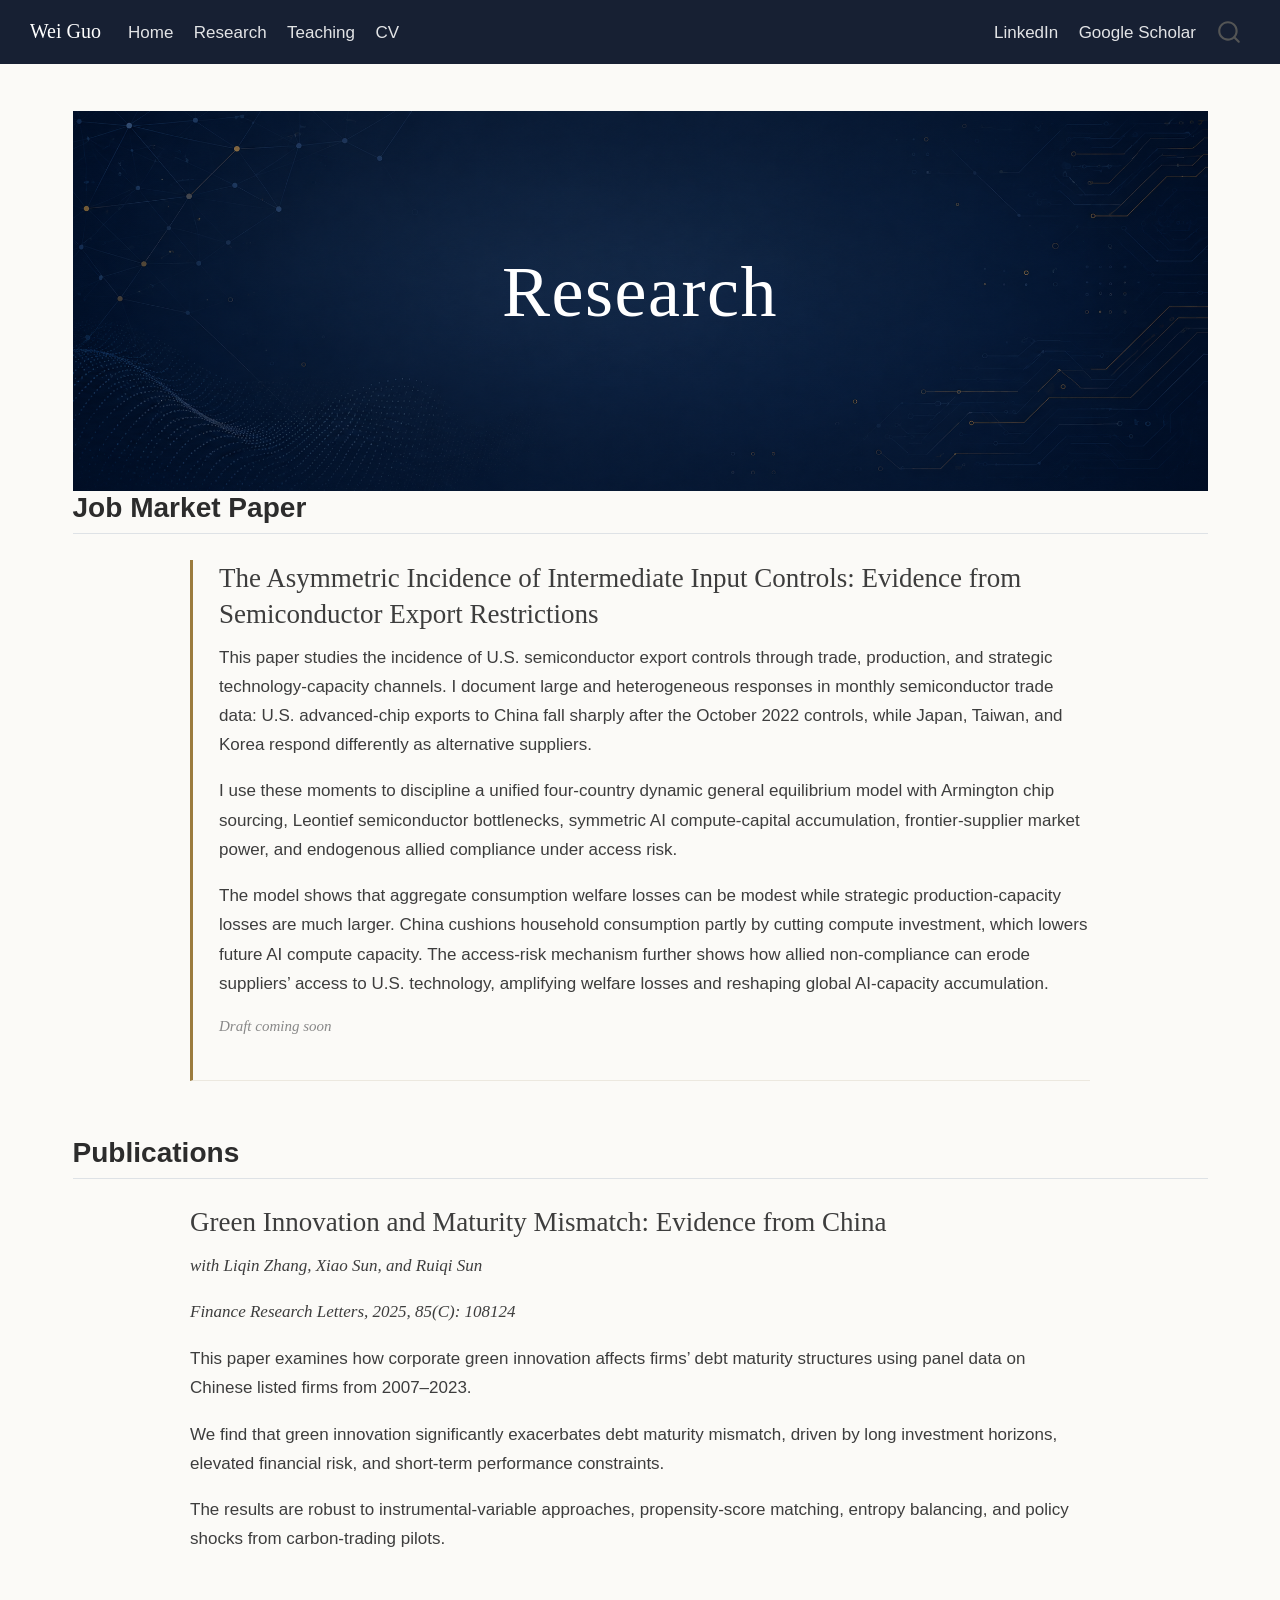
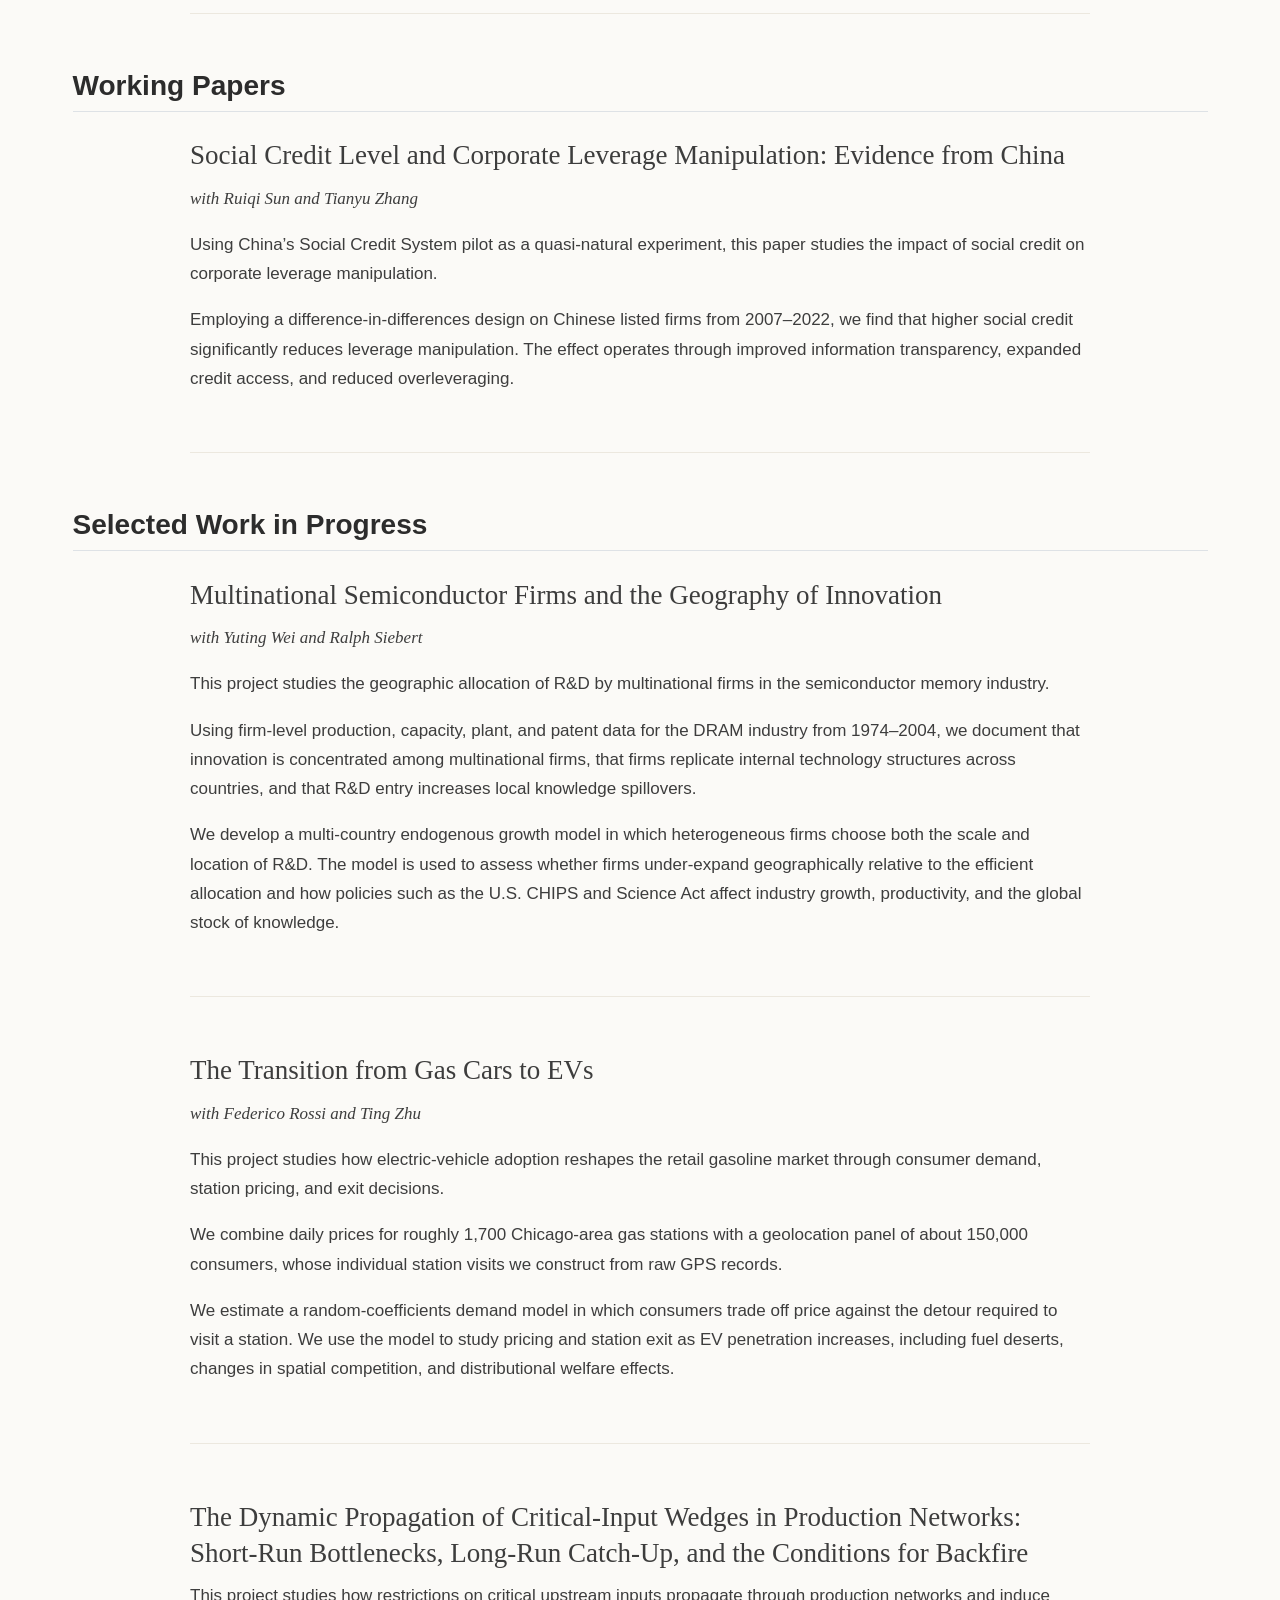
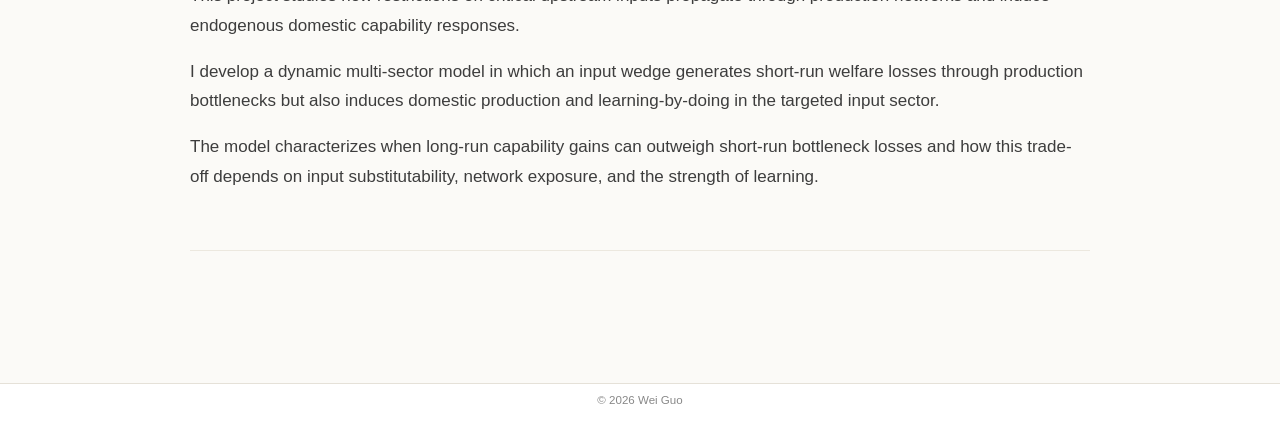
==== docs/research.html @ 5f8e98b6 "Publish academic website" ====
<!DOCTYPE html>
<html xmlns="http://www.w3.org/1999/xhtml" lang="en" xml:lang="en"><head>

<meta charset="utf-8">
<meta name="generator" content="quarto-1.10.18">

<meta name="viewport" content="width=device-width, initial-scale=1.0, user-scalable=yes">


<title>Research – Wei Guo</title>
<style>
/* Default styles provided by pandoc.
** See https://pandoc.org/MANUAL.html#variables-for-html for config info.
*/
span.smallcaps{font-variant: small-caps;}
div.columns{display: flex; gap: 1.5em;}
div.column{flex: auto;}
@media screen {
div.columns{gap: min(4vw, 1.5em);}
div.column{overflow-x: auto;}
}
div.hanging-indent{margin-left: 1.5em; text-indent: -1.5em;}
ul.task-list{list-style: none;}
ul.task-list li input[type="checkbox"] {
  width: 0.8em;
  margin: 0 0.8em 0.2em -1em; /* quarto-specific, see https://github.com/quarto-dev/quarto-cli/issues/4556 */ 
  vertical-align: middle;
}
</style>


<script src="site_libs/quarto-nav/quarto-nav.js"></script>
<script src="site_libs/quarto-nav/headroom.min.js"></script>
<script src="site_libs/clipboard/clipboard.min.js"></script>
<script src="site_libs/quarto-search/autocomplete.umd.js"></script>
<script src="site_libs/quarto-search/fuse.min.js"></script>
<script src="site_libs/quarto-search/quarto-search.js"></script>
<meta name="quarto:offset" content="./">
<script src="site_libs/quarto-html/quarto.js" type="module"></script>
<script src="site_libs/quarto-html/tabsets/tabsets.js" type="module"></script>
<script src="site_libs/quarto-html/popper.min.js"></script>
<script src="site_libs/quarto-html/tippy.umd.min.js"></script>
<link href="site_libs/quarto-html/tippy.css" rel="stylesheet">
<link href="site_libs/quarto-html/quarto-syntax-highlighting-64a204ab8560d761af7679ceaba22944.css" rel="stylesheet" id="quarto-text-highlighting-styles">
<script src="site_libs/bootstrap/bootstrap.min.js"></script>
<link href="site_libs/bootstrap/bootstrap-icons.css" rel="stylesheet">
<link href="site_libs/bootstrap/bootstrap-1e1e4f9f09d3f588d6eb110a00621815.min.css" rel="stylesheet" append-hash="true" id="quarto-bootstrap" data-mode="light">
<script id="quarto-search-options" type="application/json">{
  "location": "navbar",
  "copy-button": false,
  "collapse-after": 3,
  "panel-placement": "end",
  "type": "overlay",
  "limit": 50,
  "keyboard-shortcut": [
    "f",
    "/",
    "s"
  ],
  "show-item-context": false,
  "language": {
    "search-no-results-text": "No results",
    "search-matching-documents-text": "matching documents",
    "search-copy-link-title": "Copy link to search",
    "search-hide-matches-text": "Hide additional matches",
    "search-more-match-text": "more match in this document",
    "search-more-matches-text": "more matches in this document",
    "search-clear-button-title": "Clear",
    "search-text-placeholder": "",
    "search-detached-cancel-button-title": "Cancel",
    "search-submit-button-title": "Submit",
    "search-label": "Search"
  }
}</script>
<style>html{ scroll-behavior: smooth; }</style>


<link rel="stylesheet" href="styles.css">
</head>

<body class="nav-fixed quarto-light">

<div id="quarto-search-results"></div>
  <header id="quarto-header" class="headroom fixed-top">
    <nav class="navbar navbar-expand-lg " data-bs-theme="dark">
      <div class="navbar-container container-fluid">
      <div class="navbar-brand-container mx-auto">
    <a class="navbar-brand" href="./index.html">
    <span class="navbar-title">Wei Guo</span>
    </a>
  </div>
            <div id="quarto-search" class="" title="Search"></div>
          <button class="navbar-toggler" type="button" data-bs-toggle="collapse" data-bs-target="#navbarCollapse" aria-controls="navbarCollapse" role="menu" aria-expanded="false" aria-label="Toggle navigation" onclick="if (window.quartoToggleHeadroom) { window.quartoToggleHeadroom(); }">
  <span class="navbar-toggler-icon"></span>
</button>
          <div class="collapse navbar-collapse" id="navbarCollapse">
            <ul class="navbar-nav navbar-nav-scroll me-auto">
  <li class="nav-item">
    <a class="nav-link" href="./index.html"> 
<span class="menu-text">Home</span></a>
  </li>  
  <li class="nav-item">
    <a class="nav-link active" href="./research.html" aria-current="page"> 
<span class="menu-text">Research</span></a>
  </li>  
  <li class="nav-item">
    <a class="nav-link" href="./teaching.html"> 
<span class="menu-text">Teaching</span></a>
  </li>  
  <li class="nav-item">
    <a class="nav-link" href="./cv.html"> 
<span class="menu-text">CV</span></a>
  </li>  
</ul>
            <ul class="navbar-nav navbar-nav-scroll ms-auto">
  <li class="nav-item">
    <a class="nav-link" href="https://www.linkedin.com/in/wei-guo-b90880364/"> 
<span class="menu-text">LinkedIn</span></a>
  </li>  
  <li class="nav-item">
    <a class="nav-link" href="https://scholar.google.com/citations?user=JTBf1YQAAAAJ&amp;hl=zh-CN"> 
<span class="menu-text">Google Scholar</span></a>
  </li>  
</ul>
          </div> <!-- /navcollapse -->
            <div class="quarto-navbar-tools">
</div>
      </div> <!-- /container-fluid -->
    </nav>
</header>
<!-- content -->
<div id="quarto-content" class="quarto-container page-columns page-rows-contents page-layout-full page-navbar">
<!-- sidebar -->
<!-- margin-sidebar -->
    
<!-- main -->
<main class="content column-page" id="quarto-document-content"><header id="title-block-header" class="quarto-title-block"><h1 class="title display-7">Research</h1></header>

<header id="title-block-header">


</header>


<div class="name-banner">
<div class="banner-name">
Research
</div>
</div>
<section id="job-market-paper" class="level2">
<h2 data-anchor-id="job-market-paper">Job Market Paper</h2>
<section id="the-asymmetric-incidence-of-intermediate-input-controls-evidence-from-semiconductor-export-restrictions" class="level3 paper-entry jmp-paper">
<h3 data-anchor-id="the-asymmetric-incidence-of-intermediate-input-controls-evidence-from-semiconductor-export-restrictions">The Asymmetric Incidence of Intermediate Input Controls: Evidence from Semiconductor Export Restrictions</h3>
<p>This paper studies the incidence of U.S. semiconductor export controls through trade, production, and strategic technology-capacity channels. I document large and heterogeneous responses in monthly semiconductor trade data: U.S. advanced-chip exports to China fall sharply after the October 2022 controls, while Japan, Taiwan, and Korea respond differently as alternative suppliers.</p>
<p>I use these moments to discipline a unified four-country dynamic general equilibrium model with Armington chip sourcing, Leontief semiconductor bottlenecks, symmetric AI compute-capital accumulation, frontier-supplier market power, and endogenous allied compliance under access risk.</p>
<p>The model shows that aggregate consumption welfare losses can be modest while strategic production-capacity losses are much larger. China cushions household consumption partly by cutting compute investment, which lowers future AI compute capacity. The access-risk mechanism further shows how allied non-compliance can erode suppliers’ access to U.S. technology, amplifying welfare losses and reshaping global AI-capacity accumulation.</p>
<div class="draft-note">
Draft coming soon
</div>
</section>
</section>
<section id="publications" class="level2">
<h2 data-anchor-id="publications">Publications</h2>
<section id="green-innovation-and-maturity-mismatch-evidence-from-china" class="level3 paper-entry">
<h3 data-anchor-id="green-innovation-and-maturity-mismatch-evidence-from-china">Green Innovation and Maturity Mismatch: Evidence from China</h3>
<div class="coauthor-line">
<p>with Liqin Zhang, Xiao Sun, and Ruiqi Sun</p>
</div>
<div class="journal-line">
<p>Finance Research Letters, 2025, 85(C): 108124</p>
</div>
<p>This paper examines how corporate green innovation affects firms’ debt maturity structures using panel data on Chinese listed firms from 2007–2023.</p>
<p>We find that green innovation significantly exacerbates debt maturity mismatch, driven by long investment horizons, elevated financial risk, and short-term performance constraints.</p>
<p>The results are robust to instrumental-variable approaches, propensity-score matching, entropy balancing, and policy shocks from carbon-trading pilots.</p>
</section>
</section>
<section id="working-papers" class="level2">
<h2 data-anchor-id="working-papers">Working Papers</h2>
<section id="social-credit-level-and-corporate-leverage-manipulation-evidence-from-china" class="level3 paper-entry">
<h3 data-anchor-id="social-credit-level-and-corporate-leverage-manipulation-evidence-from-china">Social Credit Level and Corporate Leverage Manipulation: Evidence from China</h3>
<div class="coauthor-line">
<p>with Ruiqi Sun and Tianyu Zhang</p>
</div>
<p>Using China’s Social Credit System pilot as a quasi-natural experiment, this paper studies the impact of social credit on corporate leverage manipulation.</p>
<p>Employing a difference-in-differences design on Chinese listed firms from 2007–2022, we find that higher social credit significantly reduces leverage manipulation. The effect operates through improved information transparency, expanded credit access, and reduced overleveraging.</p>
</section>
</section>
<section id="selected-work-in-progress" class="level2">
<h2 data-anchor-id="selected-work-in-progress">Selected Work in Progress</h2>
<section id="multinational-semiconductor-firms-and-the-geography-of-innovation" class="level3 paper-entry">
<h3 data-anchor-id="multinational-semiconductor-firms-and-the-geography-of-innovation">Multinational Semiconductor Firms and the Geography of Innovation</h3>
<div class="coauthor-line">
<p>with Yuting Wei and Ralph Siebert</p>
</div>
<p>This project studies the geographic allocation of R&amp;D by multinational firms in the semiconductor memory industry.</p>
<p>Using firm-level production, capacity, plant, and patent data for the DRAM industry from 1974–2004, we document that innovation is concentrated among multinational firms, that firms replicate internal technology structures across countries, and that R&amp;D entry increases local knowledge spillovers.</p>
<p>We develop a multi-country endogenous growth model in which heterogeneous firms choose both the scale and location of R&amp;D. The model is used to assess whether firms under-expand geographically relative to the efficient allocation and how policies such as the U.S. CHIPS and Science Act affect industry growth, productivity, and the global stock of knowledge.</p>
</section>
<section id="the-transition-from-gas-cars-to-evs" class="level3 paper-entry">
<h3 data-anchor-id="the-transition-from-gas-cars-to-evs">The Transition from Gas Cars to EVs</h3>
<div class="coauthor-line">
<p>with Federico Rossi and Ting Zhu</p>
</div>
<p>This project studies how electric-vehicle adoption reshapes the retail gasoline market through consumer demand, station pricing, and exit decisions.</p>
<p>We combine daily prices for roughly 1,700 Chicago-area gas stations with a geolocation panel of about 150,000 consumers, whose individual station visits we construct from raw GPS records.</p>
<p>We estimate a random-coefficients demand model in which consumers trade off price against the detour required to visit a station. We use the model to study pricing and station exit as EV penetration increases, including fuel deserts, changes in spatial competition, and distributional welfare effects.</p>
</section>
<section id="the-dynamic-propagation-of-critical-input-wedges-in-production-networks-short-run-bottlenecks-long-run-catch-up-and-the-conditions-for-backfire" class="level3 paper-entry">
<h3 data-anchor-id="the-dynamic-propagation-of-critical-input-wedges-in-production-networks-short-run-bottlenecks-long-run-catch-up-and-the-conditions-for-backfire">The Dynamic Propagation of Critical-Input Wedges in Production Networks: Short-Run Bottlenecks, Long-Run Catch-Up, and the Conditions for Backfire</h3>
<p>This project studies how restrictions on critical upstream inputs propagate through production networks and induce endogenous domestic capability responses.</p>
<p>I develop a dynamic multi-sector model in which an input wedge generates short-run welfare losses through production bottlenecks but also induces domestic production and learning-by-doing in the targeted input sector.</p>
<p>The model characterizes when long-run capability gains can outweigh short-run bottleneck losses and how this trade-off depends on input substitutability, network exposure, and the strength of learning.</p>
</section>


</section>

</main> <!-- /main -->
<script id="quarto-html-after-body" type="application/javascript">
  window.document.addEventListener("DOMContentLoaded", function (event) {
    const isCodeAnnotation = (el) => {
      for (const clz of el.classList) {
        if (clz.startsWith('code-annotation-')) {                     
          return true;
        }
      }
      return false;
    }
    const onCopySuccess = function(e) {
      // button target
      const button = e.trigger;
      // don't keep focus
      button.blur();
      // flash "checked"
      button.classList.add('code-copy-button-checked');
      var currentTitle = button.getAttribute("title");
      button.setAttribute("title", "Copied!");
      let tooltip;
      if (window.bootstrap) {
        button.setAttribute("data-bs-toggle", "tooltip");
        button.setAttribute("data-bs-placement", "left");
        button.setAttribute("data-bs-title", "Copied!");
        tooltip = new bootstrap.Tooltip(button, 
          { trigger: "manual", 
            customClass: "code-copy-button-tooltip",
            offset: [0, -8]});
        tooltip.show();    
      }
      setTimeout(function() {
        if (tooltip) {
          tooltip.hide();
          button.removeAttribute("data-bs-title");
          button.removeAttribute("data-bs-toggle");
          button.removeAttribute("data-bs-placement");
        }
        button.setAttribute("title", currentTitle);
        button.classList.remove('code-copy-button-checked');
      }, 1000);
      // clear code selection
      e.clearSelection();
    }
    const getTextToCopy = function(trigger) {
      const outerScaffold = trigger.parentElement.cloneNode(true);
      const codeEl = outerScaffold.querySelector('code');
      for (const childEl of codeEl.children) {
        if (isCodeAnnotation(childEl)) {
          childEl.remove();
        }
      }
      return codeEl.innerText;
    }
    const clipboard = new window.ClipboardJS('.code-copy-button:not([data-in-quarto-modal])', {
      text: getTextToCopy
    });
    clipboard.on('success', onCopySuccess);
    if (window.document.getElementById('quarto-embedded-source-code-modal')) {
      const clipboardModal = new window.ClipboardJS('.code-copy-button[data-in-quarto-modal]', {
        text: getTextToCopy,
        container: window.document.getElementById('quarto-embedded-source-code-modal')
      });
      clipboardModal.on('success', onCopySuccess);
    }
      var localhostRegex = new RegExp(/^(?:http|https):\/\/localhost\:?[0-9]*\//);
      var mailtoRegex = new RegExp(/^mailto:/);
        var filterRegex = new RegExp('/' + window.location.host + '/');
      var isInternal = (href) => {
          return filterRegex.test(href) || localhostRegex.test(href) || mailtoRegex.test(href);
      }
      // Inspect non-navigation links and adorn them if external
     var links = window.document.querySelectorAll('a[href]:not(.nav-link):not(.navbar-brand):not(.toc-action):not(.sidebar-link):not(.sidebar-item-toggle):not(.pagination-link):not(.no-external):not([aria-hidden]):not(.dropdown-item):not(.quarto-navigation-tool):not(.about-link)');
      for (var i=0; i<links.length; i++) {
        const link = links[i];
        if (!isInternal(link.href)) {
          // undo the damage that might have been done by quarto-nav.js in the case of
          // links that we want to consider external
          if (link.dataset.originalHref !== undefined) {
            link.href = link.dataset.originalHref;
          }
        }
      }
    function tippyHover(el, contentFn, onTriggerFn, onUntriggerFn) {
      const config = {
        allowHTML: true,
        maxWidth: 500,
        delay: 100,
        arrow: false,
        appendTo: function(el) {
            return el.parentElement;
        },
        interactive: true,
        interactiveBorder: 10,
        theme: 'quarto',
        placement: 'bottom-start',
      };
      if (contentFn) {
        config.content = contentFn;
      }
      if (onTriggerFn) {
        config.onTrigger = onTriggerFn;
      }
      if (onUntriggerFn) {
        config.onUntrigger = onUntriggerFn;
      }
      window.tippy(el, config); 
    }
    const noterefs = window.document.querySelectorAll('a[role="doc-noteref"]');
    for (var i=0; i<noterefs.length; i++) {
      const ref = noterefs[i];
      tippyHover(ref, function() {
        // use id or data attribute instead here
        let href = ref.getAttribute('data-footnote-href') || ref.getAttribute('href');
        try { href = new URL(href).hash; } catch {}
        const id = href.replace(/^#\/?/, "");
        const note = window.document.getElementById(id);
        if (note) {
          return note.innerHTML;
        } else {
          return "";
        }
      });
    }
    const xrefs = window.document.querySelectorAll('a.quarto-xref');
    const processXRef = (id, note) => {
      // Strip column container classes
      const stripColumnClz = (el) => {
        el.classList.remove("page-full", "page-columns");
        if (el.children) {
          for (const child of el.children) {
            stripColumnClz(child);
          }
        }
      }
      stripColumnClz(note)
      if (id === null || id.startsWith('sec-')) {
        // Special case sections, only their first couple elements
        const container = document.createElement("div");
        if (note.children && note.children.length > 2) {
          container.appendChild(note.children[0].cloneNode(true));
          for (let i = 1; i < note.children.length; i++) {
            const child = note.children[i];
            if (child.tagName === "P" && child.innerText === "") {
              continue;
            } else {
              container.appendChild(child.cloneNode(true));
              break;
            }
          }
          if (window.Quarto?.typesetMath) {
            window.Quarto.typesetMath(container);
          }
          return container.innerHTML
        } else {
          if (window.Quarto?.typesetMath) {
            window.Quarto.typesetMath(note);
          }
          return note.innerHTML;
        }
      } else {
        // Remove any anchor links if they are present
        const anchorLink = note.querySelector('a.anchorjs-link');
        if (anchorLink) {
          anchorLink.remove();
        }
        if (window.Quarto?.typesetMath) {
          window.Quarto.typesetMath(note);
        }
        if (note.classList.contains("callout")) {
          return note.outerHTML;
        } else {
          return note.innerHTML;
        }
      }
    }
    for (var i=0; i<xrefs.length; i++) {
      const xref = xrefs[i];
      tippyHover(xref, undefined, function(instance) {
        instance.disable();
        let url = xref.getAttribute('href');
        let hash = undefined; 
        if (url.startsWith('#')) {
          hash = url;
        } else {
          try { hash = new URL(url).hash; } catch {}
        }
        if (hash) {
          const id = hash.replace(/^#\/?/, "");
          const note = window.document.getElementById(id);
          if (note !== null) {
            try {
              const html = processXRef(id, note.cloneNode(true));
              instance.setContent(html);
            } finally {
              instance.enable();
              instance.show();
            }
          } else {
            // See if we can fetch this
            fetch(url.split('#')[0])
            .then(res => res.text())
            .then(html => {
              const parser = new DOMParser();
              const htmlDoc = parser.parseFromString(html, "text/html");
              const note = htmlDoc.getElementById(id);
              if (note !== null) {
                const html = processXRef(id, note);
                instance.setContent(html);
              } 
            }).finally(() => {
              instance.enable();
              instance.show();
            });
          }
        } else {
          // See if we can fetch a full url (with no hash to target)
          // This is a special case and we should probably do some content thinning / targeting
          fetch(url)
          .then(res => res.text())
          .then(html => {
            const parser = new DOMParser();
            const htmlDoc = parser.parseFromString(html, "text/html");
            const note = htmlDoc.querySelector('main.content');
            if (note !== null) {
              // This should only happen for chapter cross references
              // (since there is no id in the URL)
              // remove the first header
              if (note.children.length > 0 && note.children[0].tagName === "HEADER") {
                note.children[0].remove();
              }
              const html = processXRef(null, note);
              instance.setContent(html);
            } 
          }).finally(() => {
            instance.enable();
            instance.show();
          });
        }
      }, function(instance) {
      });
    }
        let selectedAnnoteEl;
        const selectorForAnnotation = ( cell, annotation) => {
          let cellAttr = 'data-code-cell="' + cell + '"';
          let lineAttr = 'data-code-annotation="' +  annotation + '"';
          const selector = 'span[' + cellAttr + '][' + lineAttr + ']';
          return selector;
        }
        const selectCodeLines = (annoteEl) => {
          const doc = window.document;
          const targetCell = annoteEl.getAttribute("data-target-cell");
          const targetAnnotation = annoteEl.getAttribute("data-target-annotation");
          const annoteSpan = window.document.querySelector(selectorForAnnotation(targetCell, targetAnnotation));
          const lines = annoteSpan.getAttribute("data-code-lines").split(",");
          const lineIds = lines.map((line) => {
            return targetCell + "-" + line;
          })
          let top = null;
          let height = null;
          let parent = null;
          if (lineIds.length > 0) {
              //compute the position of the single el (top and bottom and make a div)
              const el = window.document.getElementById(lineIds[0]);
              top = el.offsetTop;
              height = el.offsetHeight;
              parent = el.parentElement.parentElement;
            if (lineIds.length > 1) {
              const lastEl = window.document.getElementById(lineIds[lineIds.length - 1]);
              const bottom = lastEl.offsetTop + lastEl.offsetHeight;
              height = bottom - top;
            }
            if (top !== null && height !== null && parent !== null) {
              // cook up a div (if necessary) and position it 
              let div = window.document.getElementById("code-annotation-line-highlight");
              if (div === null) {
                div = window.document.createElement("div");
                div.setAttribute("id", "code-annotation-line-highlight");
                div.style.position = 'absolute';
                parent.appendChild(div);
              }
              div.style.top = top - 2 + "px";
              div.style.height = height + 4 + "px";
              div.style.left = 0;
              let gutterDiv = window.document.getElementById("code-annotation-line-highlight-gutter");
              if (gutterDiv === null) {
                gutterDiv = window.document.createElement("div");
                gutterDiv.setAttribute("id", "code-annotation-line-highlight-gutter");
                gutterDiv.style.position = 'absolute';
                const codeCell = window.document.getElementById(targetCell);
                const gutter = codeCell.querySelector('.code-annotation-gutter');
                gutter.appendChild(gutterDiv);
              }
              gutterDiv.style.top = top - 2 + "px";
              gutterDiv.style.height = height + 4 + "px";
            }
            selectedAnnoteEl = annoteEl;
          }
        };
        const unselectCodeLines = () => {
          const elementsIds = ["code-annotation-line-highlight", "code-annotation-line-highlight-gutter"];
          elementsIds.forEach((elId) => {
            const div = window.document.getElementById(elId);
            if (div) {
              div.remove();
            }
          });
          selectedAnnoteEl = undefined;
        };
          // Handle positioning of the toggle
      window.addEventListener(
        "resize",
        throttle(() => {
          elRect = undefined;
          if (selectedAnnoteEl) {
            selectCodeLines(selectedAnnoteEl);
          }
        }, 10)
      );
      function throttle(fn, ms) {
      let throttle = false;
      let timer;
        return (...args) => {
          if(!throttle) { // first call gets through
              fn.apply(this, args);
              throttle = true;
          } else { // all the others get throttled
              if(timer) clearTimeout(timer); // cancel #2
              timer = setTimeout(() => {
                fn.apply(this, args);
                timer = throttle = false;
              }, ms);
          }
        };
      }
        // Attach click handler to the DT
        const annoteDls = window.document.querySelectorAll('dt[data-target-cell]');
        for (const annoteDlNode of annoteDls) {
          annoteDlNode.addEventListener('click', (event) => {
            const clickedEl = event.target;
            if (clickedEl !== selectedAnnoteEl) {
              unselectCodeLines();
              const activeEl = window.document.querySelector('dt[data-target-cell].code-annotation-active');
              if (activeEl) {
                activeEl.classList.remove('code-annotation-active');
              }
              selectCodeLines(clickedEl);
              clickedEl.classList.add('code-annotation-active');
            } else {
              // Unselect the line
              unselectCodeLines();
              clickedEl.classList.remove('code-annotation-active');
            }
          });
        }
    const findCites = (el) => {
      const parentEl = el.parentElement;
      if (parentEl) {
        const cites = parentEl.dataset.cites;
        if (cites) {
          return {
            el,
            cites: cites.split(' ')
          };
        } else {
          return findCites(el.parentElement)
        }
      } else {
        return undefined;
      }
    };
    var bibliorefs = window.document.querySelectorAll('a[role="doc-biblioref"]');
    for (var i=0; i<bibliorefs.length; i++) {
      const ref = bibliorefs[i];
      const citeInfo = findCites(ref);
      if (citeInfo) {
        tippyHover(citeInfo.el, function() {
          var popup = window.document.createElement('div');
          citeInfo.cites.forEach(function(cite) {
            var citeDiv = window.document.createElement('div');
            citeDiv.classList.add('hanging-indent');
            citeDiv.classList.add('csl-entry');
            var biblioDiv = window.document.getElementById('ref-' + cite);
            if (biblioDiv) {
              citeDiv.innerHTML = biblioDiv.innerHTML;
            }
            popup.appendChild(citeDiv);
          });
          return popup.innerHTML;
        });
      }
    }
  });
  </script>
</div> <!-- /content -->
<footer class="footer">
  <div class="nav-footer">
    <div class="nav-footer-left">
      &nbsp;
    </div>   
    <div class="nav-footer-center">
<p>© 2026 Wei Guo</p>
</div>
    <div class="nav-footer-right">
      &nbsp;
    </div>
  </div>
</footer>




<script src="site_libs/quarto-html/zenscroll-min.js"></script>
</body></html>
---- docs/site_libs/quarto-html/tippy.css ----
.tippy-box[data-animation=fade][data-state=hidden]{opacity:0}[data-tippy-root]{max-width:calc(100vw - 10px)}.tippy-box{position:relative;background-color:#333;color:#fff;border-radius:4px;font-size:14px;line-height:1.4;white-space:normal;outline:0;transition-property:transform,visibility,opacity}.tippy-box[data-placement^=top]>.tippy-arrow{bottom:0}.tippy-box[data-placement^=top]>.tippy-arrow:before{bottom:-7px;left:0;border-width:8px 8px 0;border-top-color:initial;transform-origin:center top}.tippy-box[data-placement^=bottom]>.tippy-arrow{top:0}.tippy-box[data-placement^=bottom]>.tippy-arrow:before{top:-7px;left:0;border-width:0 8px 8px;border-bottom-color:initial;transform-origin:center bottom}.tippy-box[data-placement^=left]>.tippy-arrow{right:0}.tippy-box[data-placement^=left]>.tippy-arrow:before{border-width:8px 0 8px 8px;border-left-color:initial;right:-7px;transform-origin:center left}.tippy-box[data-placement^=right]>.tippy-arrow{left:0}.tippy-box[data-placement^=right]>.tippy-arrow:before{left:-7px;border-width:8px 8px 8px 0;border-right-color:initial;transform-origin:center right}.tippy-box[data-inertia][data-state=visible]{transition-timing-function:cubic-bezier(.54,1.5,.38,1.11)}.tippy-arrow{width:16px;height:16px;color:#333}.tippy-arrow:before{content:"";position:absolute;border-color:transparent;border-style:solid}.tippy-content{position:relative;padding:5px 9px;z-index:1}
---- docs/site_libs/quarto-html/quarto-syntax-highlighting-64a204ab8560d761af7679ceaba22944.css ----
/* quarto syntax highlight colors */
:root {
  --quarto-hl-ot-color: #003B4F;
  --quarto-hl-at-color: #657422;
  --quarto-hl-ss-color: #20794D;
  --quarto-hl-an-color: #5E5E5E;
  --quarto-hl-fu-color: #4758AB;
  --quarto-hl-st-color: #20794D;
  --quarto-hl-cf-color: #003B4F;
  --quarto-hl-op-color: #5E5E5E;
  --quarto-hl-er-color: #AD0000;
  --quarto-hl-bn-color: #AD0000;
  --quarto-hl-al-color: #AD0000;
  --quarto-hl-va-color: #111111;
  --quarto-hl-bu-color: inherit;
  --quarto-hl-ex-color: inherit;
  --quarto-hl-pp-color: #AD0000;
  --quarto-hl-in-color: #5E5E5E;
  --quarto-hl-vs-color: #20794D;
  --quarto-hl-wa-color: #5E5E5E;
  --quarto-hl-do-color: #5E5E5E;
  --quarto-hl-im-color: #00769E;
  --quarto-hl-ch-color: #20794D;
  --quarto-hl-dt-color: #AD0000;
  --quarto-hl-fl-color: #AD0000;
  --quarto-hl-co-color: #5E5E5E;
  --quarto-hl-cv-color: #5E5E5E;
  --quarto-hl-cn-color: #8f5902;
  --quarto-hl-sc-color: #5E5E5E;
  --quarto-hl-dv-color: #AD0000;
  --quarto-hl-kw-color: #003B4F;
}

/* other quarto variables */
:root {
  --quarto-font-monospace: SFMono-Regular, Menlo, Monaco, Consolas, "Liberation Mono", "Courier New", monospace;
}

/* syntax highlight based on Pandoc's rules */
pre > code.sourceCode > span {
  color: #003B4F;
}

code.sourceCode > span {
  color: #003B4F;
}

div.sourceCode,
div.sourceCode pre.sourceCode {
  color: #003B4F;
}

/* Normal */
code span {
  color: #003B4F;
}

/* Alert */
code span.al {
  color: #AD0000;
  font-style: inherit;
}

/* Annotation */
code span.an {
  color: #5E5E5E;
  font-style: inherit;
}

/* Attribute */
code span.at {
  color: #657422;
  font-style: inherit;
}

/* BaseN */
code span.bn {
  color: #AD0000;
  font-style: inherit;
}

/* BuiltIn */
code span.bu {
  font-style: inherit;
}

/* ControlFlow */
code span.cf {
  color: #003B4F;
  font-weight: bold;
  font-style: inherit;
}

/* Char */
code span.ch {
  color: #20794D;
  font-style: inherit;
}

/* Constant */
code span.cn {
  color: #8f5902;
  font-style: inherit;
}

/* Comment */
code span.co {
  color: #5E5E5E;
  font-style: inherit;
}

/* CommentVar */
code span.cv {
  color: #5E5E5E;
  font-style: italic;
}

/* Documentation */
code span.do {
  color: #5E5E5E;
  font-style: italic;
}

/* DataType */
code span.dt {
  color: #AD0000;
  font-style: inherit;
}

/* DecVal */
code span.dv {
  color: #AD0000;
  font-style: inherit;
}

/* Error */
code span.er {
  color: #AD0000;
  font-style: inherit;
}

/* Extension */
code span.ex {
  font-style: inherit;
}

/* Float */
code span.fl {
  color: #AD0000;
  font-style: inherit;
}

/* Function */
code span.fu {
  color: #4758AB;
  font-style: inherit;
}

/* Import */
code span.im {
  color: #00769E;
  font-style: inherit;
}

/* Information */
code span.in {
  color: #5E5E5E;
  font-style: inherit;
}

/* Keyword */
code span.kw {
  color: #003B4F;
  font-weight: bold;
  font-style: inherit;
}

/* Operator */
code span.op {
  color: #5E5E5E;
  font-style: inherit;
}

/* Other */
code span.ot {
  color: #003B4F;
  font-style: inherit;
}

/* Preprocessor */
code span.pp {
  color: #AD0000;
  font-style: inherit;
}

/* SpecialChar */
code span.sc {
  color: #5E5E5E;
  font-style: inherit;
}

/* SpecialString */
code span.ss {
  color: #20794D;
  font-style: inherit;
}

/* String */
code span.st {
  color: #20794D;
  font-style: inherit;
}

/* Variable */
code span.va {
  color: #111111;
  font-style: inherit;
}

/* VerbatimString */
code span.vs {
  color: #20794D;
  font-style: inherit;
}

/* Warning */
code span.wa {
  color: #5E5E5E;
  font-style: italic;
}

.prevent-inlining {
  content: "</";
}

/*# sourceMappingURL=9d8d5bb603a83b8298b89080a598c93b.css.map */
---- docs/styles.css ----
/* =====================================================
   GLOBAL
===================================================== */

body {
  background-color: #fbfaf7;
  color: #2c2c2c;
  font-family: -apple-system, BlinkMacSystemFont,
               "Segoe UI", Arial, sans-serif;
}

.quarto-title-block {
  display: none;
}

main {
  font-size: 17px;
}


/* =====================================================
   NAVBAR
===================================================== */

.navbar {
  background-color: #172033 !important;
  border-bottom: none;
  padding-top: 10px;
  padding-bottom: 10px;
}

.navbar-title {
  font-family: Georgia, "Times New Roman", serif;
  font-size: 20px;
  font-weight: 500;
  color: white !important;
}

.navbar-nav .nav-link {
  color: rgba(255,255,255,0.88) !important;
}

.navbar-nav .nav-link:hover {
  color: #d1ad67 !important;
}


/* =====================================================
   HOMEPAGE BANNER
===================================================== */

.name-banner {
  width: 100%;
  min-height: 380px;

  display: flex;
  flex-direction: column;
  align-items: center;
  justify-content: center;

  text-align: center;

  background-image:
    linear-gradient(
      rgba(5, 15, 30, 0.16),
      rgba(5, 15, 30, 0.16)
    ),
    url("banner.png");

  background-size: cover;
  background-position: center;
  background-repeat: no-repeat;

  color: white;
}

.banner-name {
  font-family: Georgia, "Times New Roman", serif;
  font-size: 72px;
  font-weight: 400;
  letter-spacing: 1.5px;

  margin-bottom: 18px;

  color: #ffffff;
}

.banner-subtitle {
  font-size: 16px;
  letter-spacing: 2.5px;
  text-transform: uppercase;

  color: #d8b36a;
}




/* =====================================================
   HOMEPAGE MAIN
===================================================== */

.homepage-main {
  max-width: 1250px;
  margin: 0 auto;
  padding: 55px 40px 85px 40px;

  display: grid;
  grid-template-columns: 48% 52%;
  gap: 65px;

  align-items: center;
}

.homepage-photo {
  display: flex;
  justify-content: center;
}

.profile-photo {
  width: 100%;
  max-width: 560px;
  height: 650px;

  object-fit: cover;
  object-position: center top;

  border-radius: 4px;

  box-shadow:
    0 16px 38px rgba(0,0,0,0.16);
}

.homepage-about {
  padding-top: 12px;

  font-family: Georgia, "Times New Roman", serif;
  font-size: 18px;
  line-height: 1.85;
}

.homepage-about h2 {
  font-family: Georgia, "Times New Roman", serif;
  color: #946f31;
  font-size: 27px;
  font-weight: 500;

  margin-top: 0;
  margin-bottom: 28px;
}

.homepage-about p {
  margin-bottom: 22px;
}

.intro-link {
  color: #8a672d;
  text-decoration: none;
  font-weight: 500;
}

.intro-link:hover {
  color: #b28a45;
  text-decoration: underline;
}


/* =====================================================
   COMMON PAGE HEADER
===================================================== */

.page-header {
  max-width: 900px;
  margin: 55px auto 60px auto;
}

.page-header h1 {
  font-family: Georgia, "Times New Roman", serif;
  font-size: 46px;
  font-weight: 500;

  margin-bottom: 18px;
}

.page-header p {
  max-width: 760px;

  color: #666;
  font-size: 18px;
  line-height: 1.7;
}


/* =====================================================
   SECTION HEADINGS
===================================================== */

#quarto-document-content > h2 {
  max-width: 900px;
  margin: 68px auto 35px auto;

  font-size: 14px;
  font-weight: 700;

  letter-spacing: 2px;
  text-transform: uppercase;

  color: #9b7b3e;

  border-bottom: 1px solid #ddd7cb;
  padding-bottom: 12px;
}


/* =====================================================
   RESEARCH PAGE
===================================================== */

.paper-entry {
  max-width: 900px;

  margin: 0 auto 55px auto;
  padding-bottom: 42px;

  border-bottom: 1px solid #ece8df;
}

.paper-entry h3 {
  font-family: Georgia, "Times New Roman", serif;

  font-size: 27px;
  font-weight: 500;
  line-height: 1.35;

  color: #292929;

  margin-bottom: 10px;
}

.paper-entry p {
  font-size: 17px;
  line-height: 1.72;

  color: #3d3d3d;
}

.coauthor-line {
  font-family: Georgia, "Times New Roman", serif;
  font-style: italic;

  color: #707070;

  font-size: 16.5px;

  margin-top: 3px;
  margin-bottom: 8px;
}

.journal-line {
  font-family: Georgia, "Times New Roman", serif;
  font-style: italic;

  color: #555;

  font-size: 16.5px;

  margin-bottom: 18px;
}

.jmp-paper {
  border-left: 3px solid #9b7b3e;
  padding-left: 26px;
}

.paper-status {
  display: inline-block;

  font-size: 11px;
  font-weight: 700;

  letter-spacing: 1.4px;

  color: #9b7b3e;

  margin-bottom: 14px;
}

.draft-note {
  font-family: Georgia, "Times New Roman", serif;
  font-style: italic;

  color: #888;
  font-size: 15px;

  margin-top: 8px;
}


/* =====================================================
   TEACHING PAGE
===================================================== */

.teaching-entry {
  max-width: 900px;

  margin: 0 auto 42px auto;
  padding-bottom: 34px;

  border-bottom: 1px solid #ece8df;
}

.teaching-entry h3 {
  font-family: Georgia, "Times New Roman", serif;

  font-size: 27px;
  font-weight: 500;

  color: #292929;

  margin-bottom: 8px;
}

.teaching-meta {
  color: #666;
  font-size: 16px;

  margin-bottom: 8px;
}

.teaching-instructor {
  font-family: Georgia, "Times New Roman", serif;
  font-style: italic;

  color: #777;
  font-size: 16px;

  margin-bottom: 10px;
}

.teaching-award {
  display: inline-block;

  padding: 4px 10px;

  border: 1px solid #c7aa70;
  border-radius: 3px;

  color: #8a6a2f;

  font-size: 12px;
  font-weight: 600;
  letter-spacing: 0.7px;

  margin-top: 4px;
  margin-bottom: 12px;
}


/* =====================================================
   CV PAGE
===================================================== */

.cv-box {
  max-width: 900px;

  margin: 0 auto 80px auto;

  padding: 38px 42px;

  background-color: #f5f1e8;

  border-left: 3px solid #9b7b3e;
}

.cv-box h2 {
  font-family: Georgia, "Times New Roman", serif;

  font-size: 28px;
  font-weight: 500;

  margin-top: 0;
  margin-bottom: 12px;
}

.cv-box p {
  font-size: 17px;
  line-height: 1.7;
}

.cv-box .btn-primary {
  margin-top: 12px;

  background-color: #9b7b3e;
  border-color: #9b7b3e;

  color: white;
}

.cv-box .btn-primary:hover {
  background-color: #80632f;
  border-color: #80632f;
}


/* =====================================================
   FOOTER
===================================================== */

.nav-footer {
  border-top: 1px solid #e5e1d8;

  font-size: 14px;
  color: #888;
}


/* =====================================================
   MOBILE
===================================================== */

/* =====================================================
   MOBILE
===================================================== */

@media (max-width: 800px) {

  /* ---------- Banner ---------- */

  .name-banner {
    width: 100%;
    min-height: 260px;

    display: flex;
    flex-direction: column;
    align-items: center;
    justify-content: center;

    padding: 45px 20px;

    background-size: cover;
    background-position: center;
    background-repeat: no-repeat;
  }

  .banner-name {
    font-size: 50px;
    line-height: 1.1;
    margin-bottom: 14px;
  }

  .banner-subtitle {
    font-size: 13px;
    letter-spacing: 2px;
    line-height: 1.5;
    text-align: center;
  }


  /* ---------- Homepage ---------- */

  .homepage-main {
    grid-template-columns: 1fr;

    gap: 35px;

    padding: 40px 24px 65px 24px;
  }

  .homepage-photo {
    justify-content: center;
  }

  .profile-photo {
    width: 100%;
    max-width: 430px;
    height: auto;

    object-fit: cover;

    margin: 0 auto;
  }

  .homepage-about {
    padding-top: 0;

    font-size: 17px;
    line-height: 1.75;
  }

  .homepage-about h2 {
    font-size: 25px;
    line-height: 1.3;

    margin-bottom: 22px;
  }


  /* ---------- General page headers ---------- */

  .page-header {
    margin: 40px 24px 45px 24px;
  }

  .page-header h1 {
    font-size: 38px;
  }

  .page-header p {
    font-size: 17px;
  }


  /* ---------- Section headings ---------- */

  #quarto-document-content > h2 {
    margin-left: 24px;
    margin-right: 24px;

    font-size: 13px;
    letter-spacing: 1.7px;
  }


  /* ---------- Research ---------- */

  .paper-entry {
    margin-left: 24px;
    margin-right: 24px;

    padding-bottom: 35px;
  }

  .paper-entry h3 {
    font-size: 24px;
    line-height: 1.35;
  }

  .paper-entry p {
    font-size: 16.5px;
    line-height: 1.7;
  }

  .coauthor-line,
  .journal-line {
    font-size: 16px;
  }

  .jmp-paper {
    padding-left: 18px;
  }
/* =====================================================
   RESEARCH BANNER
===================================================== */

.research-banner {
  width: 100%;
  min-height: 300px;

  display: flex;
  align-items: center;
  justify-content: center;

  text-align: center;

  background-image:
    linear-gradient(
      rgba(5, 15, 30, 0.15),
      rgba(5, 15, 30, 0.15)
    ),
    url("banner.png");

  background-size: cover;
  background-position: center;
  background-repeat: no-repeat;

  margin-bottom: 55px;
}

.research-banner-title {
  font-family: Georgia, "Times New Roman", serif;

  font-size: 64px;
  font-weight: 400;

  color: #ffffff;

  letter-spacing: 1px;
}
.research-banner {
  min-height: 220px;
  background-position: center;
}

.research-banner-title {
  font-size: 46px;
}
  /* ---------- Teaching ---------- */

  .teaching-entry {
    margin-left: 24px;
    margin-right: 24px;
  }

  .teaching-entry h3 {
    font-size: 24px;
  }

  .teaching-meta,
  .teaching-instructor {
    font-size: 15.5px;
  }


  /* ---------- CV ---------- */

  .cv-box {
    margin-left: 24px;
    margin-right: 24px;

    padding: 28px 24px;
  }

  .cv-box h2 {
    font-size: 25px;
  }


  /* ---------- Navbar ---------- */

  .navbar-title {
    font-size: 18px;
  }

  .navbar-nav .nav-link {
    font-size: 15px;
  }

}
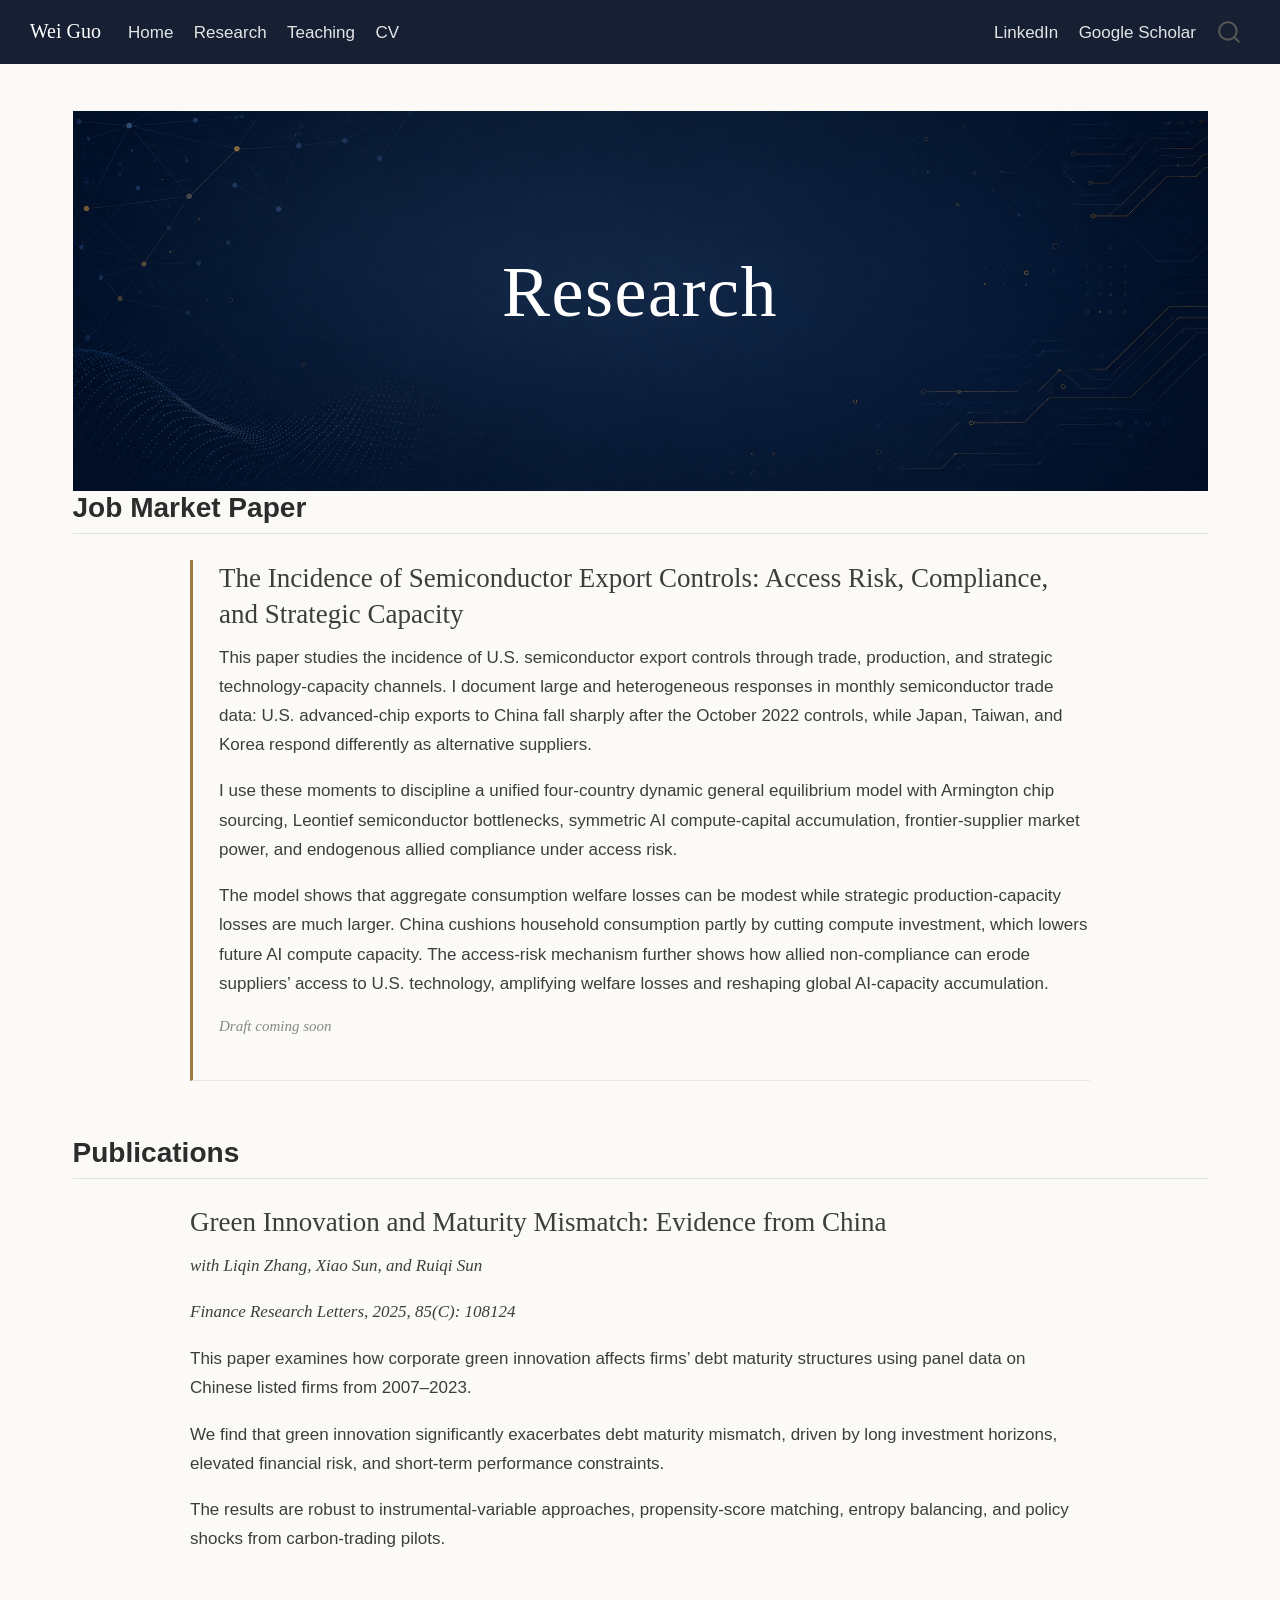
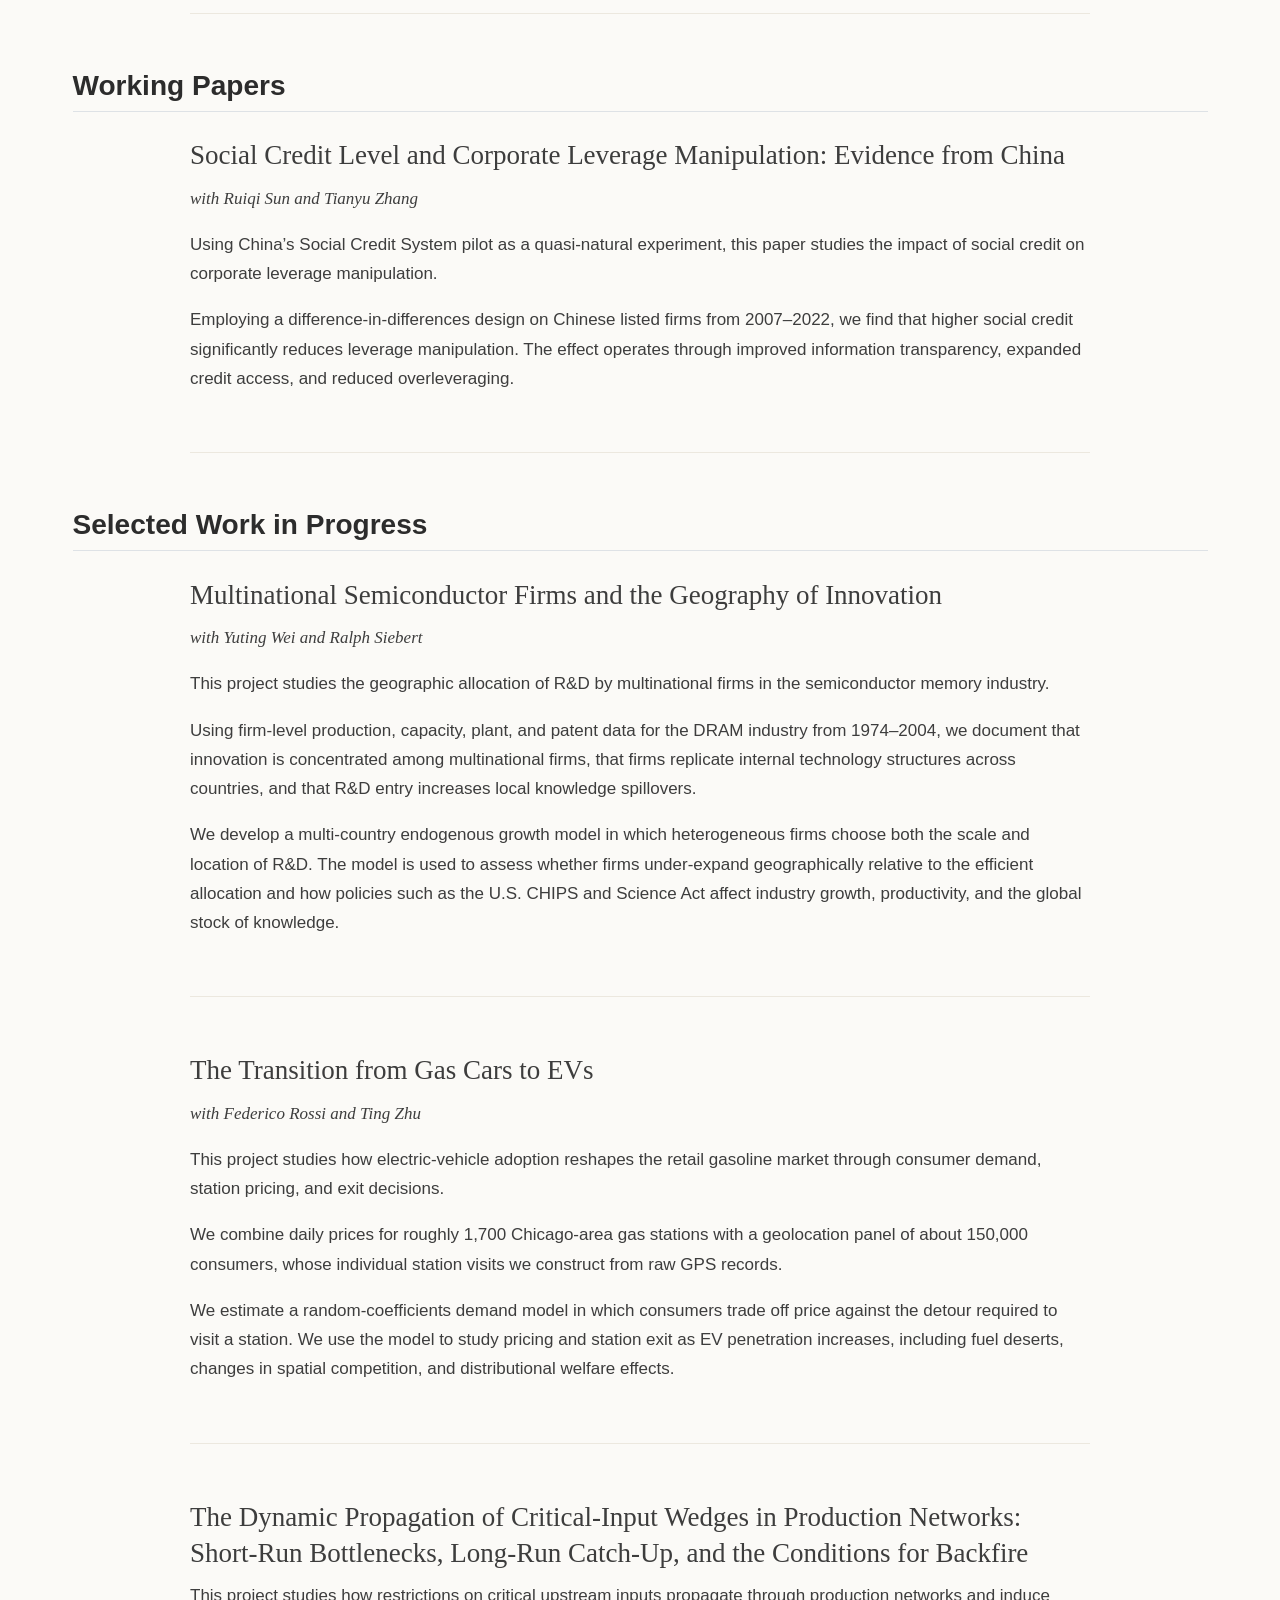
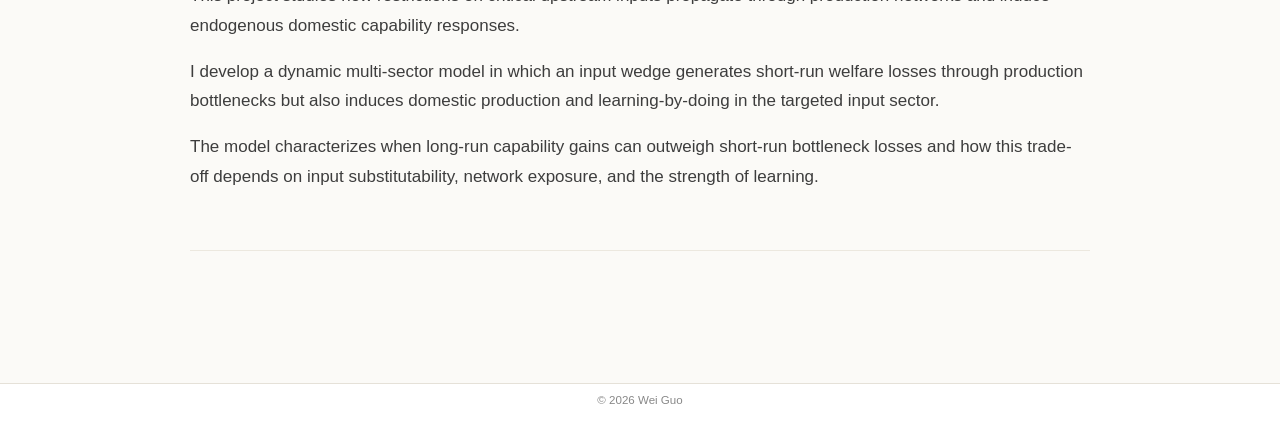
==== commit cd65a7bc: "Add Google verification file to site" ====
--- a/docs/research.html
+++ b/docs/research.html
@@ -149,8 +149,8 @@
 </div>
 <section id="job-market-paper" class="level2">
 <h2 data-anchor-id="job-market-paper">Job Market Paper</h2>
-<section id="the-asymmetric-incidence-of-intermediate-input-controls-evidence-from-semiconductor-export-restrictions" class="level3 paper-entry jmp-paper">
-<h3 data-anchor-id="the-asymmetric-incidence-of-intermediate-input-controls-evidence-from-semiconductor-export-restrictions">The Asymmetric Incidence of Intermediate Input Controls: Evidence from Semiconductor Export Restrictions</h3>
+<section id="the-incidence-of-semiconductor-export-controls-access-risk-compliance-and-strategic-capacity" class="level3 paper-entry jmp-paper">
+<h3 data-anchor-id="the-incidence-of-semiconductor-export-controls-access-risk-compliance-and-strategic-capacity">The Incidence of Semiconductor Export Controls: Access Risk, Compliance, and Strategic Capacity</h3>
 <p>This paper studies the incidence of U.S. semiconductor export controls through trade, production, and strategic technology-capacity channels. I document large and heterogeneous responses in monthly semiconductor trade data: U.S. advanced-chip exports to China fall sharply after the October 2022 controls, while Japan, Taiwan, and Korea respond differently as alternative suppliers.</p>
 <p>I use these moments to discipline a unified four-country dynamic general equilibrium model with Armington chip sourcing, Leontief semiconductor bottlenecks, symmetric AI compute-capital accumulation, frontier-supplier market power, and endogenous allied compliance under access risk.</p>
 <p>The model shows that aggregate consumption welfare losses can be modest while strategic production-capacity losses are much larger. China cushions household consumption partly by cutting compute investment, which lowers future AI compute capacity. The access-risk mechanism further shows how allied non-compliance can erode suppliers’ access to U.S. technology, amplifying welfare losses and reshaping global AI-capacity accumulation.</p>
--- a/docs/styles.css
+++ b/docs/styles.css
@@ -635,4 +635,15 @@
     font-size: 15px;
   }
 
+}
+.homepage-about a.intro-link,
+.homepage-about a.intro-link:visited {
+  color: #8a672d !important;
+  text-decoration: none !important;
+  font-weight: 500;
+}
+
+.homepage-about a.intro-link:hover {
+  color: #b28a45 !important;
+  text-decoration: underline !important;
 }
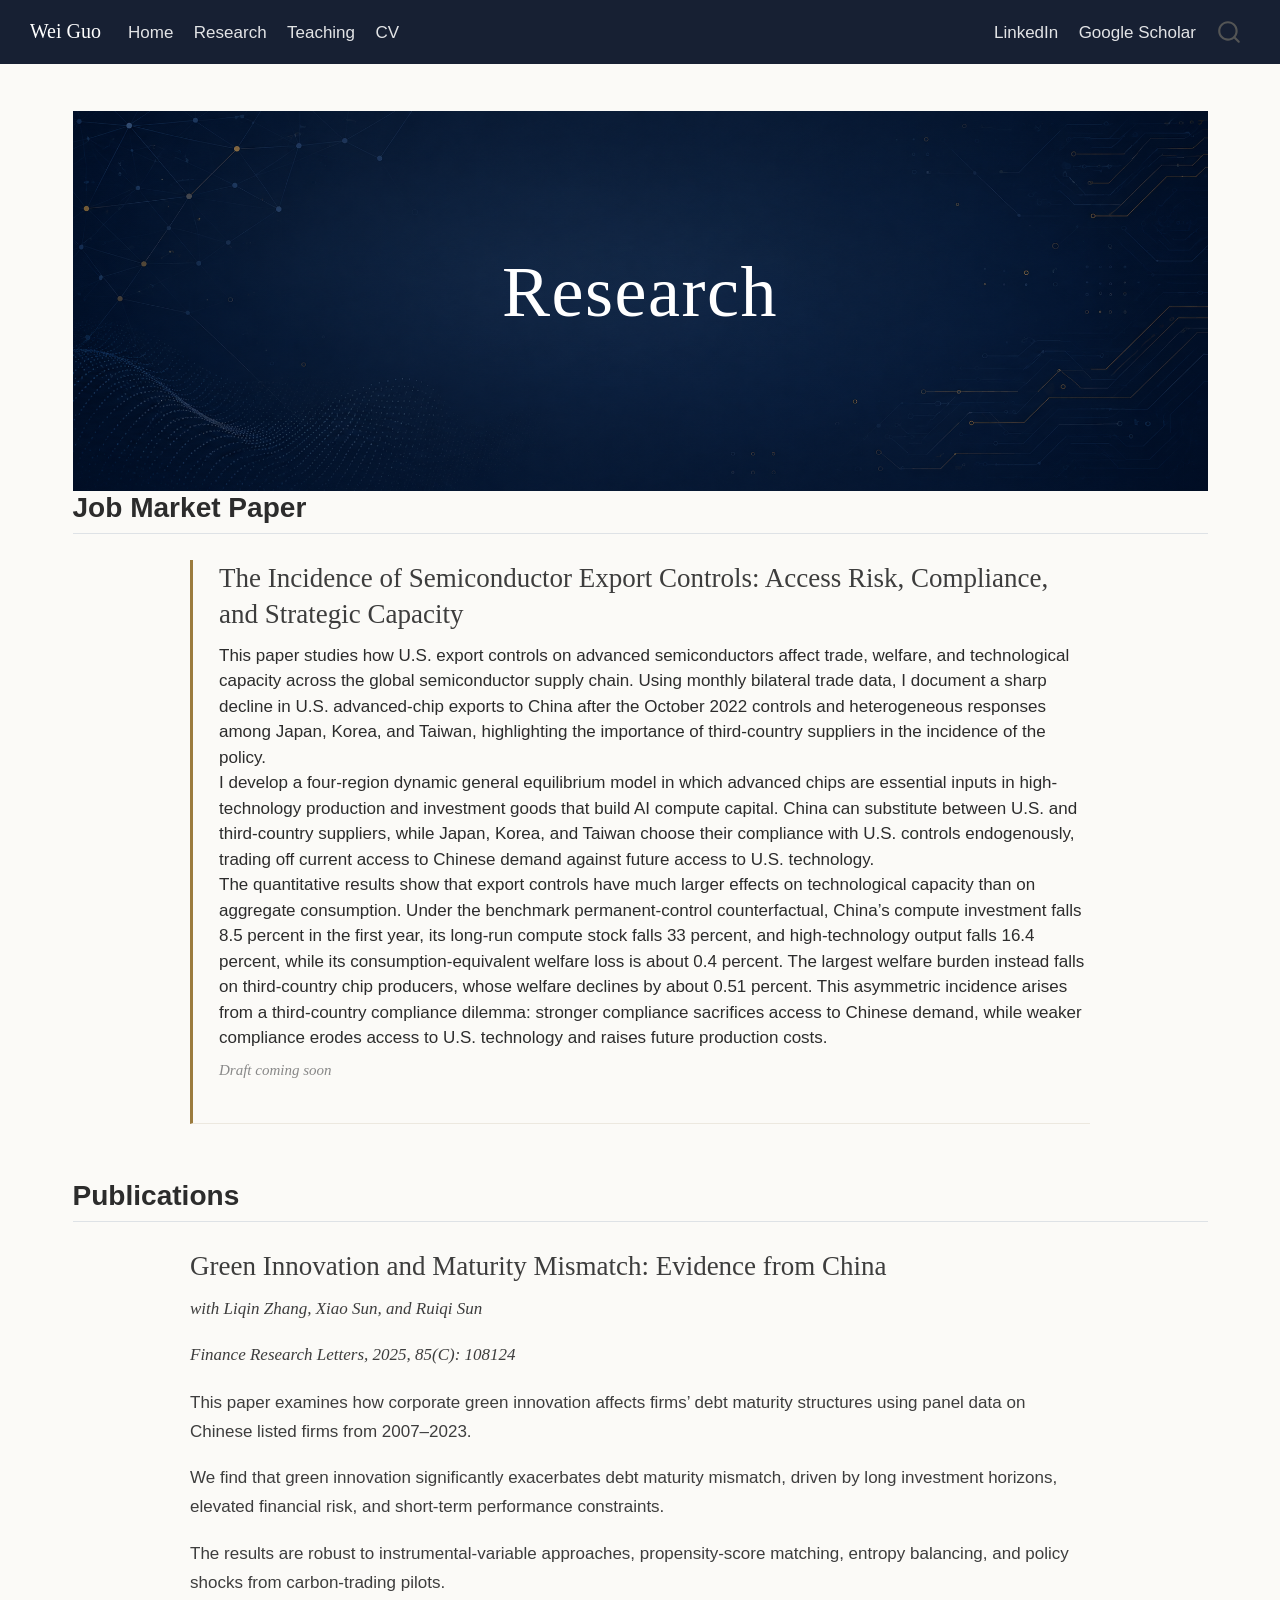
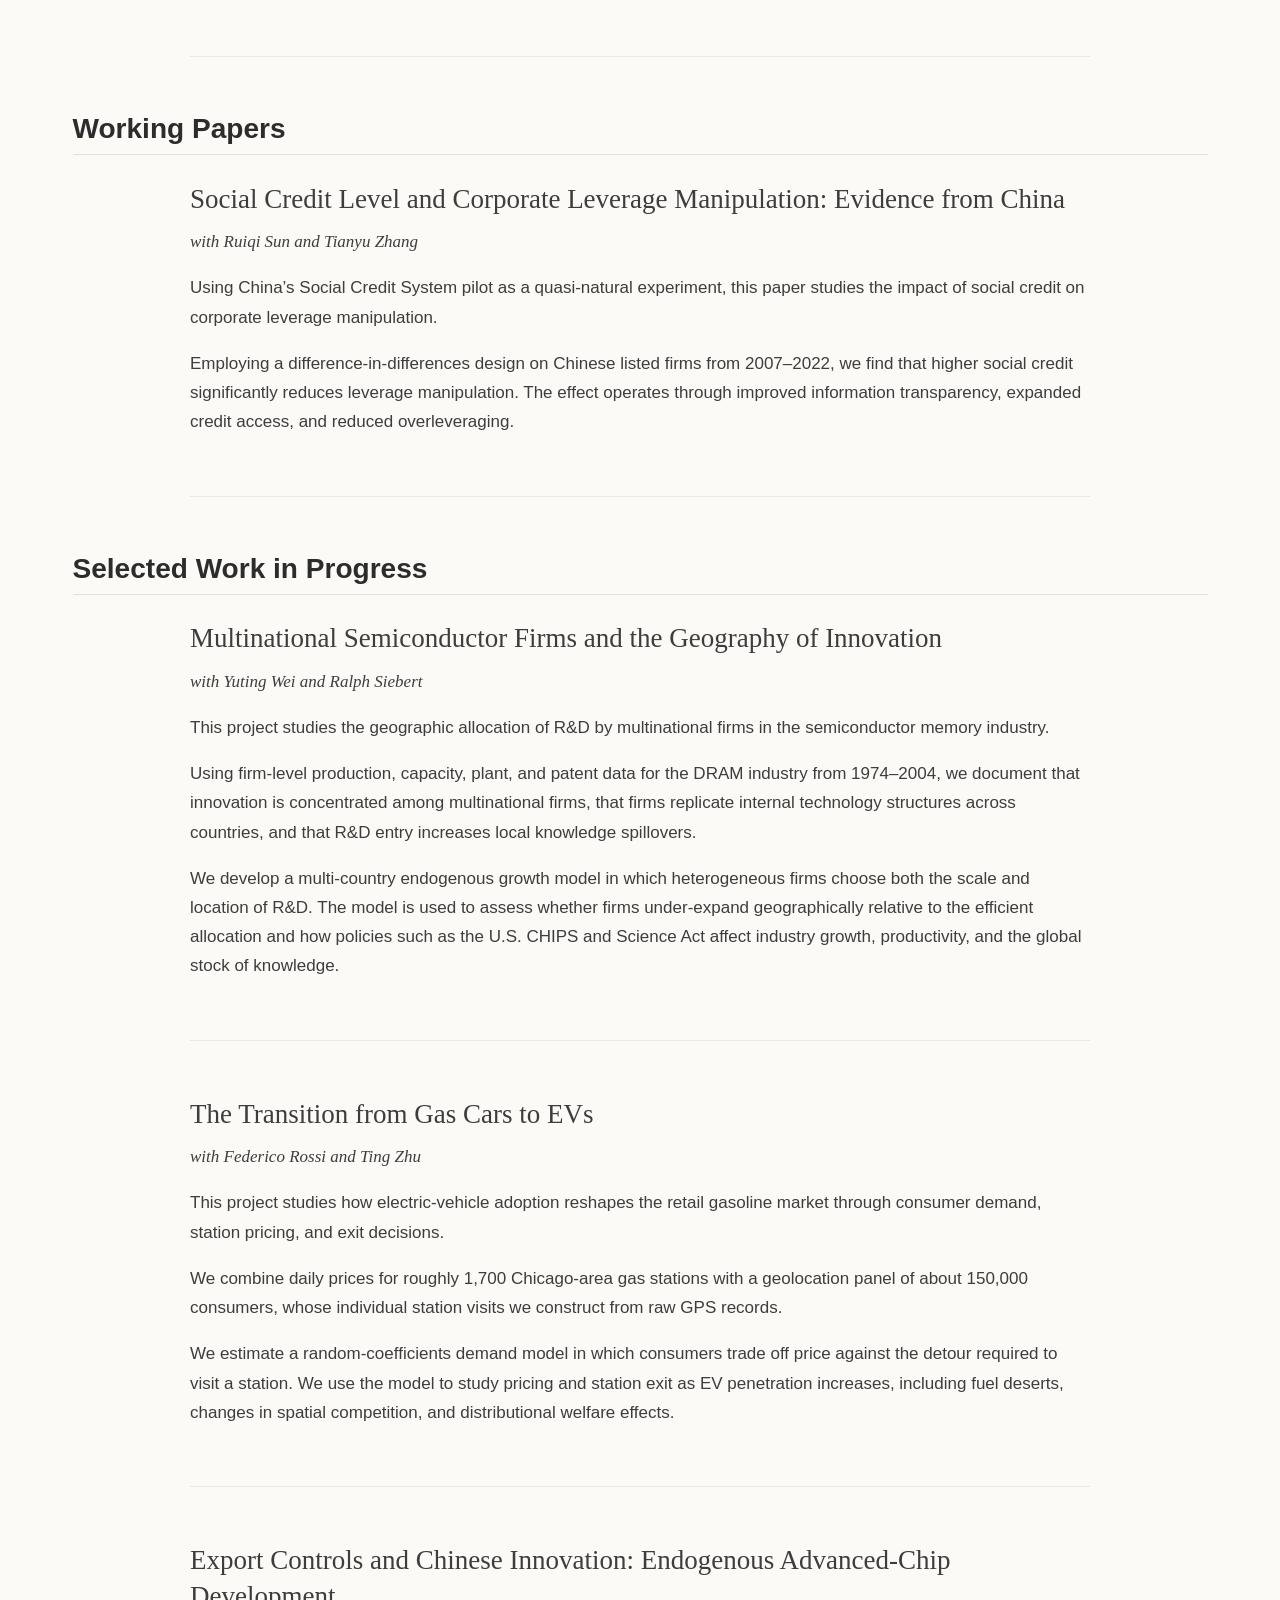
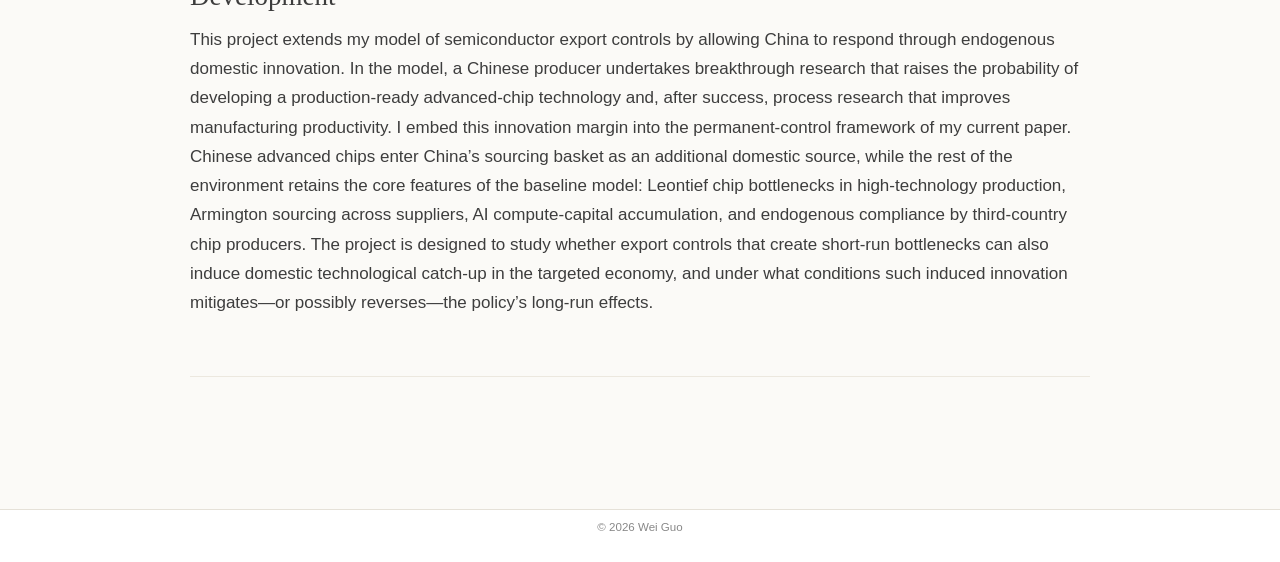
==== commit c9378886: "Update research page and CV" ====
--- a/docs/research.html
+++ b/docs/research.html
@@ -151,9 +151,10 @@
 <h2 data-anchor-id="job-market-paper">Job Market Paper</h2>
 <section id="the-incidence-of-semiconductor-export-controls-access-risk-compliance-and-strategic-capacity" class="level3 paper-entry jmp-paper">
 <h3 data-anchor-id="the-incidence-of-semiconductor-export-controls-access-risk-compliance-and-strategic-capacity">The Incidence of Semiconductor Export Controls: Access Risk, Compliance, and Strategic Capacity</h3>
-<p>This paper studies the incidence of U.S. semiconductor export controls through trade, production, and strategic technology-capacity channels. I document large and heterogeneous responses in monthly semiconductor trade data: U.S. advanced-chip exports to China fall sharply after the October 2022 controls, while Japan, Taiwan, and Korea respond differently as alternative suppliers.</p>
-<p>I use these moments to discipline a unified four-country dynamic general equilibrium model with Armington chip sourcing, Leontief semiconductor bottlenecks, symmetric AI compute-capital accumulation, frontier-supplier market power, and endogenous allied compliance under access risk.</p>
-<p>The model shows that aggregate consumption welfare losses can be modest while strategic production-capacity losses are much larger. China cushions household consumption partly by cutting compute investment, which lowers future AI compute capacity. The access-risk mechanism further shows how allied non-compliance can erode suppliers’ access to U.S. technology, amplifying welfare losses and reshaping global AI-capacity accumulation.</p>
+This paper studies how U.S. export controls on advanced semiconductors affect trade, welfare, and technological capacity across the global semiconductor supply chain. Using monthly bilateral trade data, I document a sharp decline in U.S. advanced-chip exports to China after the October 2022 controls and heterogeneous responses among Japan, Korea, and Taiwan, highlighting the importance of third-country suppliers in the incidence of the policy.<br>
+I develop a four-region dynamic general equilibrium model in which advanced chips are essential inputs in high-technology production and investment goods that build AI compute capital. China can substitute between U.S. and third-country suppliers, while Japan, Korea, and Taiwan choose their compliance with U.S. controls endogenously, trading off current access to Chinese demand against future access to U.S. technology.<br>
+The quantitative results show that export controls have much larger effects on technological capacity than on aggregate consumption. Under the benchmark permanent-control counterfactual, China’s compute investment falls 8.5 percent in the first year, its long-run compute stock falls 33 percent, and high-technology output falls 16.4 percent, while its consumption-equivalent welfare loss is about 0.4 percent. The largest welfare burden instead falls on third-country chip producers, whose welfare declines by about 0.51 percent. This asymmetric incidence arises from a third-country compliance dilemma: stronger compliance sacrifices access to Chinese demand, while weaker compliance erodes access to U.S. technology and raises future production costs.<br>
+
 <div class="draft-note">
 Draft coming soon
 </div>
@@ -205,11 +206,9 @@
 <p>We combine daily prices for roughly 1,700 Chicago-area gas stations with a geolocation panel of about 150,000 consumers, whose individual station visits we construct from raw GPS records.</p>
 <p>We estimate a random-coefficients demand model in which consumers trade off price against the detour required to visit a station. We use the model to study pricing and station exit as EV penetration increases, including fuel deserts, changes in spatial competition, and distributional welfare effects.</p>
 </section>
-<section id="the-dynamic-propagation-of-critical-input-wedges-in-production-networks-short-run-bottlenecks-long-run-catch-up-and-the-conditions-for-backfire" class="level3 paper-entry">
-<h3 data-anchor-id="the-dynamic-propagation-of-critical-input-wedges-in-production-networks-short-run-bottlenecks-long-run-catch-up-and-the-conditions-for-backfire">The Dynamic Propagation of Critical-Input Wedges in Production Networks: Short-Run Bottlenecks, Long-Run Catch-Up, and the Conditions for Backfire</h3>
-<p>This project studies how restrictions on critical upstream inputs propagate through production networks and induce endogenous domestic capability responses.</p>
-<p>I develop a dynamic multi-sector model in which an input wedge generates short-run welfare losses through production bottlenecks but also induces domestic production and learning-by-doing in the targeted input sector.</p>
-<p>The model characterizes when long-run capability gains can outweigh short-run bottleneck losses and how this trade-off depends on input substitutability, network exposure, and the strength of learning.</p>
+<section id="export-controls-and-chinese-innovation-endogenous-advanced-chip-development" class="level3 paper-entry">
+<h3 data-anchor-id="export-controls-and-chinese-innovation-endogenous-advanced-chip-development">Export Controls and Chinese Innovation: Endogenous Advanced-Chip Development</h3>
+<p>This project extends my model of semiconductor export controls by allowing China to respond through endogenous domestic innovation. In the model, a Chinese producer undertakes breakthrough research that raises the probability of developing a production-ready advanced-chip technology and, after success, process research that improves manufacturing productivity. I embed this innovation margin into the permanent-control framework of my current paper. Chinese advanced chips enter China’s sourcing basket as an additional domestic source, while the rest of the environment retains the core features of the baseline model: Leontief chip bottlenecks in high-technology production, Armington sourcing across suppliers, AI compute-capital accumulation, and endogenous compliance by third-country chip producers. The project is designed to study whether export controls that create short-run bottlenecks can also induce domestic technological catch-up in the targeted economy, and under what conditions such induced innovation mitigates—or possibly reverses—the policy’s long-run effects.</p>
 </section>
 
 
